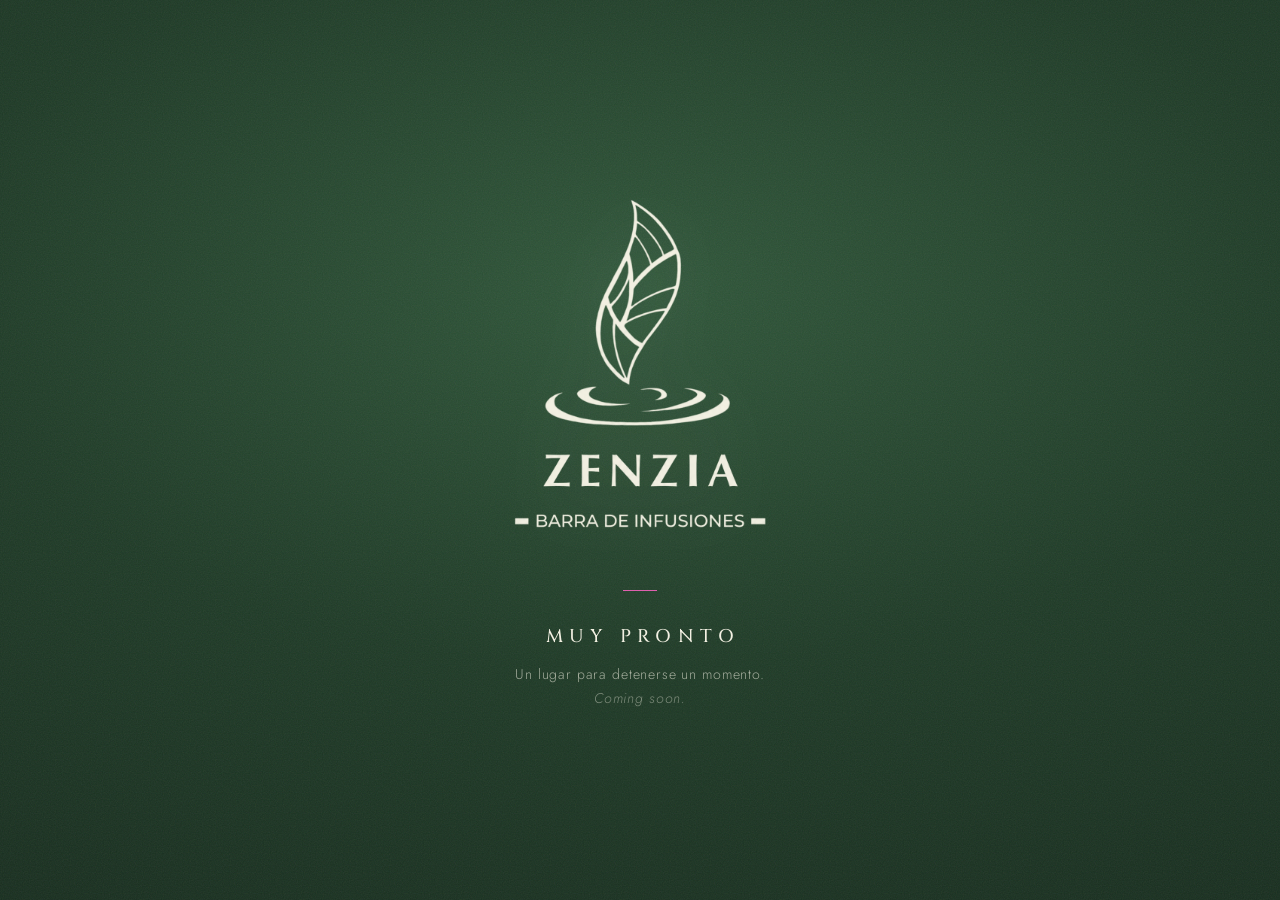
==== index.html @ 73987877 "Add coming-soon placeholder site Static placeholder for Zenzia deployed to Azure Static Web Apps. No" ====
<!doctype html>
<html lang="es-MX">
<head>
  <meta charset="utf-8">
  <meta name="viewport" content="width=device-width, initial-scale=1, viewport-fit=cover">
  <title>Zenzia · Barra de infusiones</title>
  <meta name="description" content="Zenzia, barra de infusiones. Muy pronto.">
  <meta name="theme-color" content="#1e3a26">
  <link rel="icon" href="./assets/favicon.png" sizes="180x180">
  <link rel="apple-touch-icon" href="./assets/favicon.png">
  <link rel="preconnect" href="https://fonts.googleapis.com">
  <link rel="preconnect" href="https://fonts.gstatic.com" crossorigin>
  <link rel="stylesheet" href="https://fonts.googleapis.com/css2?family=Cinzel:wght@400;500&family=Jost:wght@300;400;500&display=swap">
  <link rel="stylesheet" href="./styles.css">
</head>
<body>
  <main class="stage">
    <div class="card">
      <img class="logo" src="./assets/zenzia-logo-light.png" alt="Zenzia · Barra de infusiones" width="722" height="928">
      <p class="legend">Muy pronto</p>
      <p class="sub">Un lugar para detenerse un momento. <span>Coming soon.</span></p>
    </div>
  </main>
</body>
</html>
---- styles.css ----
:root {
  --ink: #14261a;
  --green: #1e3a26;
  --green-lift: #2f5639;
  --cream: #f2f0e2;
  --cream-soft: rgba(242, 240, 226, 0.62);
  --accent: #ff65c5;
}

* { box-sizing: border-box; }

html, body {
  height: 100%;
  margin: 0;
}

body {
  background: var(--ink);
  color: var(--cream);
  font-family: "Jost", "Avenir Next", "Segoe UI", system-ui, sans-serif;
  -webkit-font-smoothing: antialiased;
}

.stage {
  position: relative;
  display: grid;
  place-items: center;
  min-height: 100dvh;
  padding: clamp(24px, 6vw, 64px);
  overflow: hidden;
  background:
    radial-gradient(130% 100% at 50% 32%, var(--green-lift) 0%, var(--green) 42%, var(--ink) 100%);
}

/* Fine film grain keeps the large dark field from banding. */
.stage::before {
  content: "";
  position: absolute;
  inset: -50%;
  pointer-events: none;
  opacity: 0.09;
  background-image: url("data:image/svg+xml,%3Csvg xmlns='http://www.w3.org/2000/svg' width='160' height='160'%3E%3Cfilter id='n'%3E%3CfeTurbulence type='fractalNoise' baseFrequency='0.85' numOctaves='3'/%3E%3C/filter%3E%3Crect width='160' height='160' filter='url(%23n)'/%3E%3C/svg%3E");
}

.card {
  position: relative;
  z-index: 1;
  width: min(420px, 100%);
  text-align: center;
  animation: fade 1.2s ease both;
}

.logo {
  display: block;
  width: min(272px, 70vw);
  height: auto;
  margin: 0 auto;
  filter: drop-shadow(0 0 40px rgba(242, 240, 226, 0.14));
}

.legend {
  position: relative;
  margin: clamp(34px, 6vh, 52px) 0 0;
  padding-top: clamp(26px, 4.5vh, 34px);
  font-family: "Cinzel", Georgia, "Times New Roman", serif;
  font-size: clamp(0.95rem, 2.6vw, 1.15rem);
  font-weight: 500;
  letter-spacing: 0.34em;
  text-indent: 0.34em;
  text-transform: uppercase;
}

.legend::before {
  content: "";
  position: absolute;
  top: 0;
  left: 50%;
  width: 34px;
  height: 1px;
  transform: translateX(-50%);
  background: var(--accent);
  opacity: 0.85;
}

.sub {
  margin: 14px 0 0;
  font-size: clamp(0.78rem, 2.1vw, 0.88rem);
  font-weight: 300;
  letter-spacing: 0.06em;
  line-height: 1.7;
  color: var(--cream-soft);
}

.sub span {
  display: block;
  font-style: italic;
  opacity: 0.7;
}

@keyframes fade {
  from { opacity: 0; transform: translateY(10px) scale(0.985); }
  to   { opacity: 1; transform: none; }
}

@media (prefers-reduced-motion: reduce) {
  .card { animation: none; }
}
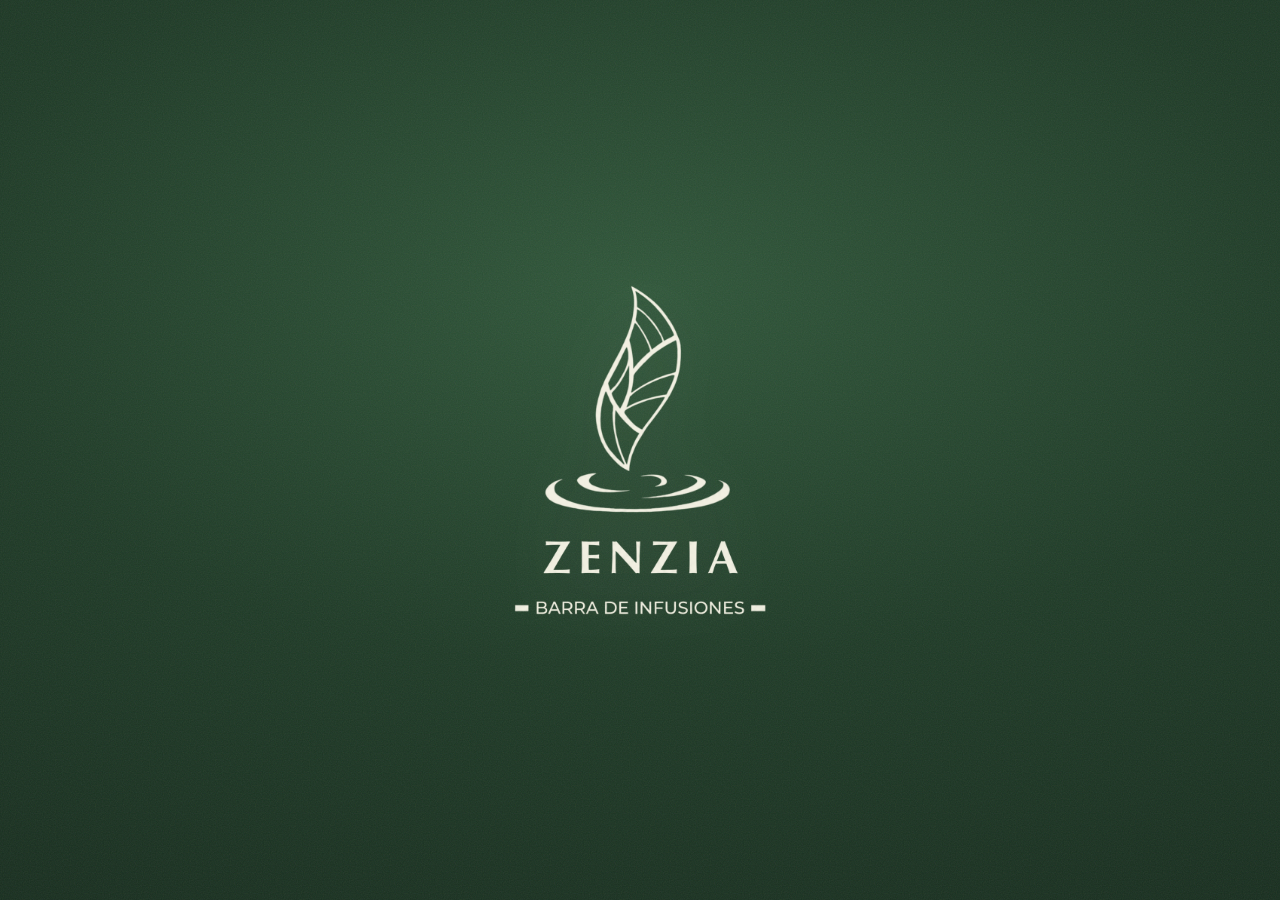
==== commit cc8ea827: "Reduce the nocturna placeholder to the logo alone Drops the pink rule, the "Muy pronto" line and the" ====
--- a/index.html
+++ b/index.html
@@ -17,8 +17,6 @@
   <main class="stage">
     <div class="card">
       <img class="logo" src="./assets/zenzia-logo-light.png" alt="Zenzia · Barra de infusiones" width="722" height="928">
-      <p class="legend">Muy pronto</p>
-      <p class="sub">Un lugar para detenerse un momento. <span>Coming soon.</span></p>
     </div>
   </main>
 </body>
--- a/styles.css
+++ b/styles.css
@@ -3,8 +3,6 @@
   --green: #1e3a26;
   --green-lift: #2f5639;
   --cream: #f2f0e2;
-  --cream-soft: rgba(242, 240, 226, 0.62);
-  --accent: #ff65c5;
 }
 
 * { box-sizing: border-box; }
@@ -58,45 +56,6 @@
   filter: drop-shadow(0 0 40px rgba(242, 240, 226, 0.14));
 }
 
-.legend {
-  position: relative;
-  margin: clamp(34px, 6vh, 52px) 0 0;
-  padding-top: clamp(26px, 4.5vh, 34px);
-  font-family: "Cinzel", Georgia, "Times New Roman", serif;
-  font-size: clamp(0.95rem, 2.6vw, 1.15rem);
-  font-weight: 500;
-  letter-spacing: 0.34em;
-  text-indent: 0.34em;
-  text-transform: uppercase;
-}
-
-.legend::before {
-  content: "";
-  position: absolute;
-  top: 0;
-  left: 50%;
-  width: 34px;
-  height: 1px;
-  transform: translateX(-50%);
-  background: var(--accent);
-  opacity: 0.85;
-}
-
-.sub {
-  margin: 14px 0 0;
-  font-size: clamp(0.78rem, 2.1vw, 0.88rem);
-  font-weight: 300;
-  letter-spacing: 0.06em;
-  line-height: 1.7;
-  color: var(--cream-soft);
-}
-
-.sub span {
-  display: block;
-  font-style: italic;
-  opacity: 0.7;
-}
-
 @keyframes fade {
   from { opacity: 0; transform: translateY(10px) scale(0.985); }
   to   { opacity: 1; transform: none; }
